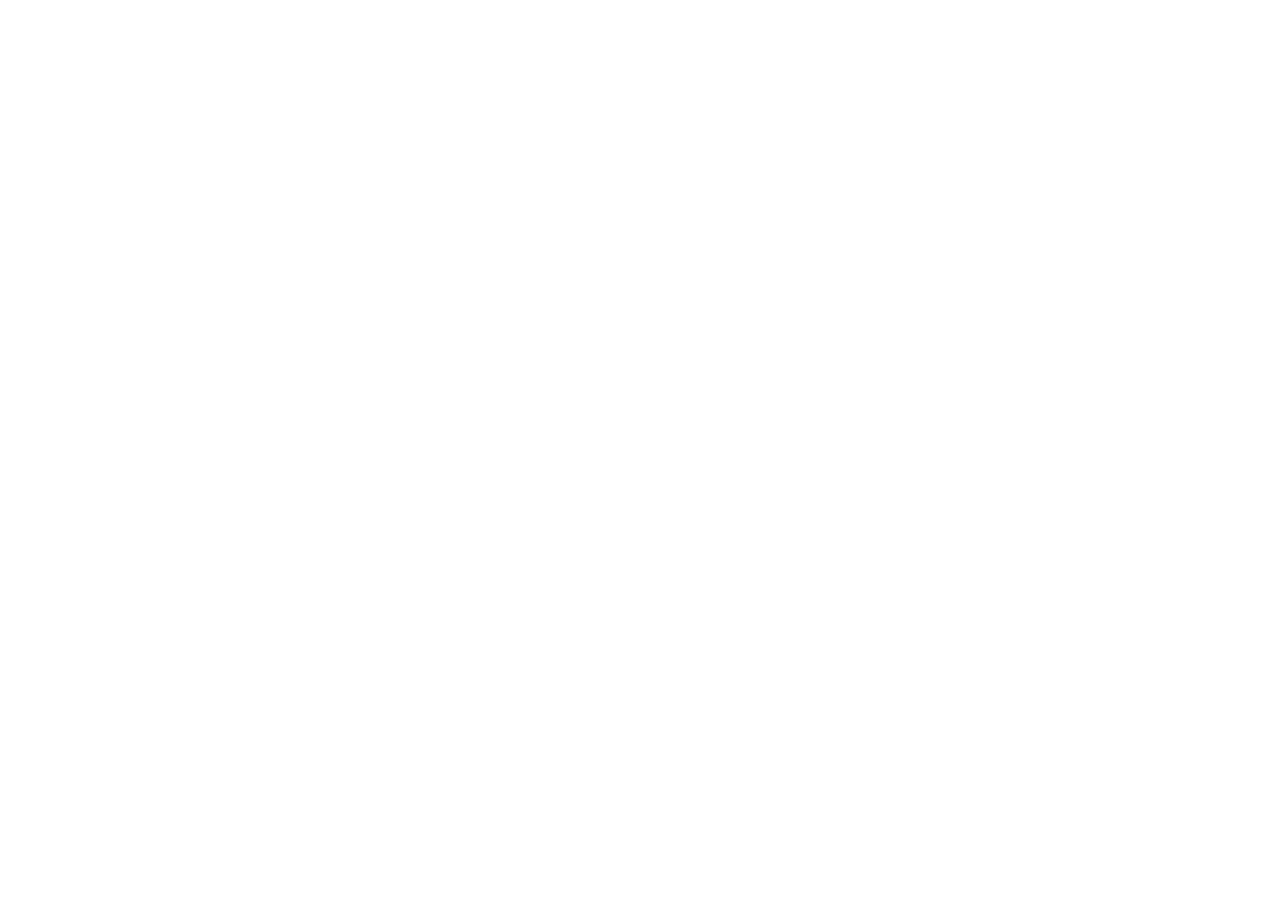
==== index.html @ a49b87bd "Новые текстуры листьев + util.js" ====
<!DOCTYPE html>
<html>
    <head>
        <title>Game</title>
        <script src="js/lib/pixi.js"></script>
        <script src="js/lib/notifyObject-1.0.0.js"></script>
        <script src="js/lib/neuroplay-1.0.0.js"></script>
        <script src="js/main.js"></script>
        <script src="js/util.js"></script>
        <script src="js/Game.js"></script>
        <script src="js/Wave.js"></script>
        <script src="js/Leaf.js"></script>
    </head>
    <body style="margin: 0; padding: 0; overflow: hidden;">
        <div>
            <canvas id="game-canvas"></canvas>
        </div>
    </body>
</html>
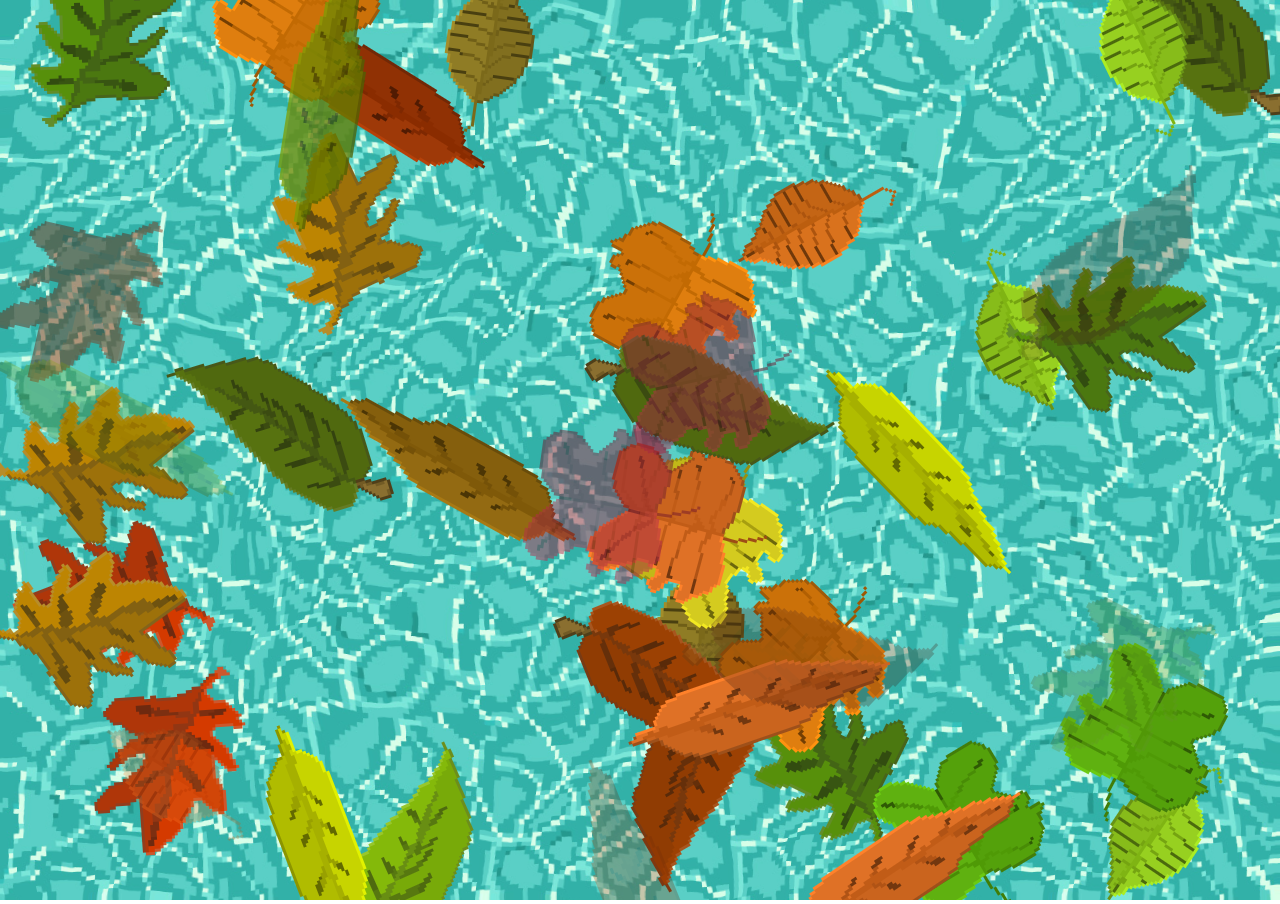
==== commit c068a706: "Revert "ТЗ 1"" ====
--- a/index.html
+++ b/index.html
@@ -1,7 +1,7 @@
 <!DOCTYPE html>
 <html>
     <head>
-        <title>Game</title>
+        <title>Wind and leaves</title>
         <script src="js/lib/pixi.js"></script>
         <script src="js/lib/notifyObject-1.0.0.js"></script>
         <script src="js/lib/neuroplay-1.0.0.js"></script>
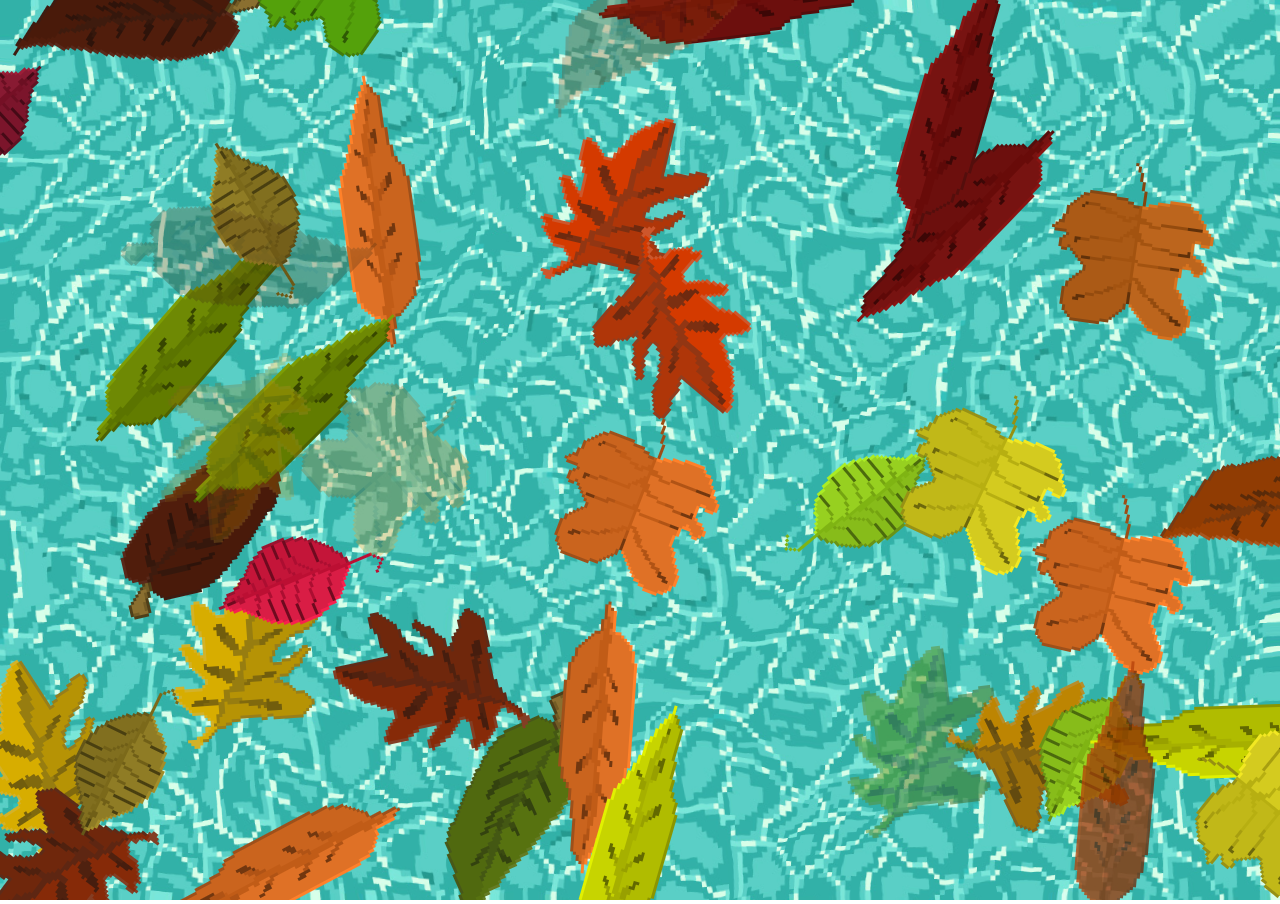
==== commit d276416a: "О техзадании" ====
--- a/index.html
+++ b/index.html
@@ -1,7 +1,8 @@
 <!DOCTYPE html>
 <html>
     <head>
-        <title>Wind and leaves</title>
+        <title>Waves and leaves</title>
+        <link rel="icon" href="img/favicon.ico" type=”image/x-icon”>
         <script src="js/lib/pixi.js"></script>
         <script src="js/lib/notifyObject-1.0.0.js"></script>
         <script src="js/lib/neuroplay-1.0.0.js"></script>
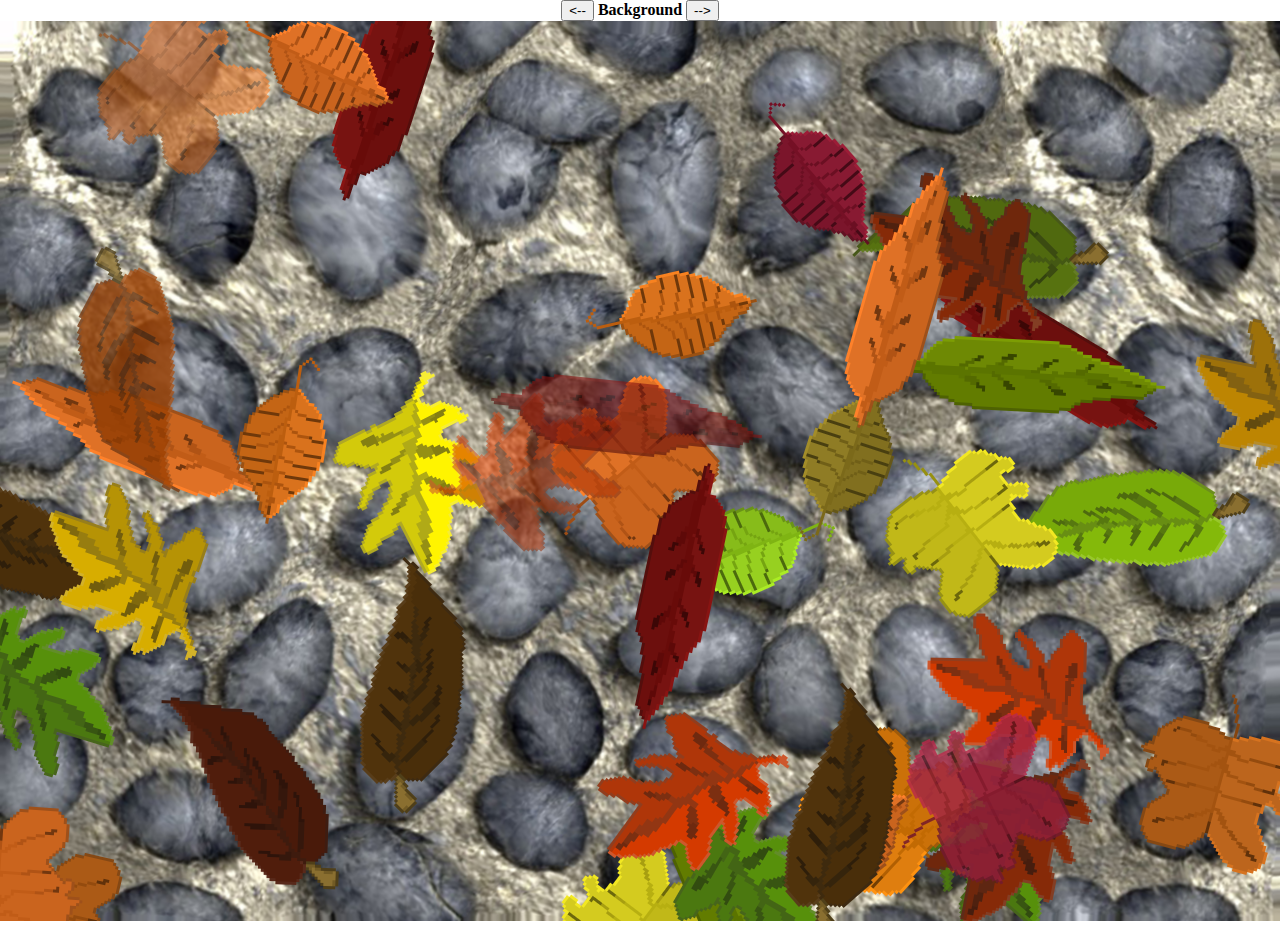
==== commit 592ffb82: "Смена фонов" ====
--- a/index.html
+++ b/index.html
@@ -13,8 +13,14 @@
         <script src="js/Leaf.js"></script>
     </head>
     <body style="margin: 0; padding: 0; overflow: hidden;">
+        <div id="control-panel" align="center">
+            <button onclick="g_game.changeBackground(-1);"><--</button>
+            <b>Background</b>
+            <button onclick="g_game.changeBackground(1);">--></button>
+        </div>
+        
         <div>
-            <canvas id="game-canvas"></canvas>
+            <canvas id="game-canvas" onclick="g_game.createWave(80);"></canvas>
         </div>
     </body>
 </html>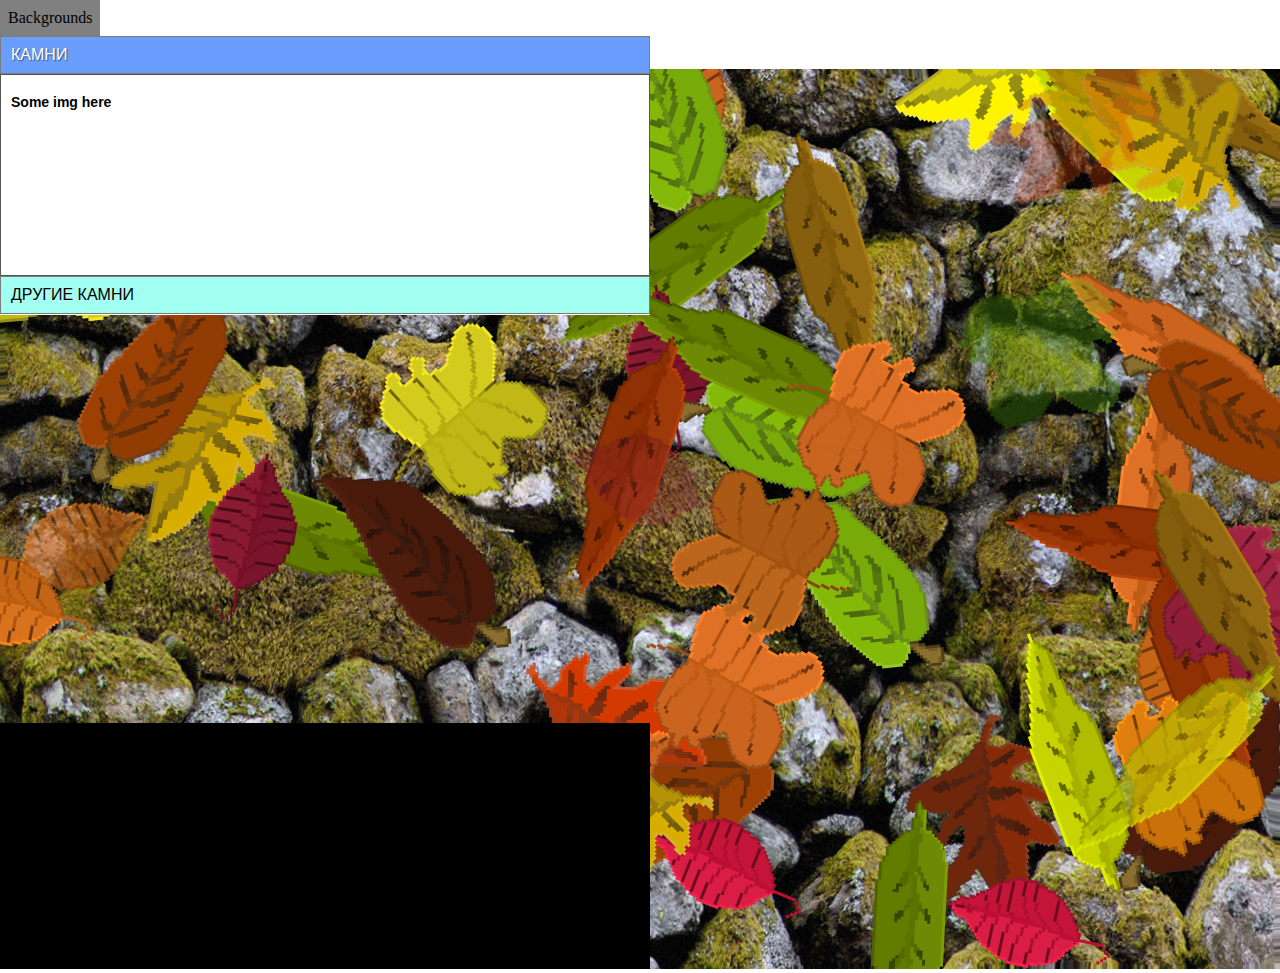
==== commit 82470ec8: "Меню выбора фонов" ====
--- a/index.html
+++ b/index.html
@@ -1,26 +1,66 @@
 <!DOCTYPE html>
 <html>
-    <head>
-        <title>Waves and leaves</title>
-        <link rel="icon" href="img/favicon.ico" type=”image/x-icon”>
-        <script src="js/lib/pixi.js"></script>
-        <script src="js/lib/notifyObject-1.0.0.js"></script>
-        <script src="js/lib/neuroplay-1.0.0.js"></script>
-        <script src="js/main.js"></script>
-        <script src="js/util.js"></script>
-        <script src="js/Game.js"></script>
-        <script src="js/Wave.js"></script>
-        <script src="js/Leaf.js"></script>
-    </head>
-    <body style="margin: 0; padding: 0; overflow: hidden;">
-        <div id="control-panel" align="center">
+
+<head>
+    <title>Waves and leaves</title>
+
+    <link rel="icon" href="img/favicon.ico" type=”image/x-icon”>
+    <link rel="stylesheet" type="text/css" href="css/style.css">
+
+    <script src="js/lib/pixi.js"></script>
+    <script src="js/lib/notifyObject-1.0.0.js"></script>
+    <script src="js/lib/neuroplay-1.0.0.js"></script>
+    <script src="js/main.js"></script>
+    <script src="js/util.js"></script>
+    <script src="js/Game.js"></script>
+    <script src="js/Wave.js"></script>
+    <script src="js/Leaf.js"></script>
+
+</head>
+
+<body>
+
+    <div class="control-panel">
+
+        <ul class="menu">
+            <li class="dropdown">
+                <a>Backgrounds</a>
+                <ul class="submenu">
+                    <li>
+                        <div class="accordion vertical">
+                            <ul>
+                                <li>
+                                    <input type="checkbox" id="checkbox-1" name="checkbox-accordion" checked />
+                                    <label for="checkbox-1">Камни</label>
+                                    <div class="content">
+                                        <h4>Some img here</h4>
+                                    </div>
+                                </li>
+                                <li>
+                                    <input type="checkbox" id="checkbox-2" name="checkbox-accordion" />
+                                    <label for="checkbox-2">Другие камни</label>
+                                    <div class="content">
+                                        <h4>Some img here</h4>
+                                    </div>
+                                </li>
+                            </ul>
+                        </div>
+                    </li>
+                </ul>
+            </li>
+        </ul>
+        </li>
+        </ul>
+
+
+        <div class="background-select">
             <button onclick="g_game.changeBackground(-1);"><--</button>
-            <b>Background</b>
+            <a>Background</a>
             <button onclick="g_game.changeBackground(1);">--></button>
         </div>
-        
-        <div>
-            <canvas id="game-canvas" onclick="g_game.createWave(80);"></canvas>
-        </div>
-    </body>
+    </div>
+
+    <canvas id="game-canvas" onclick="g_game.createWave(80);"></canvas>
+</body>
+
 </html>--- a/css/style.css
+++ b/css/style.css
@@ -0,0 +1,143 @@
+    body {
+        margin: 0;
+        overflow: hidden;
+    }
+    
+    .control-panel {
+        background-color: rgb(255, 255, 255);
+    }
+    
+    .background-select {
+        display: block;
+        padding: 6px;
+        font-weight: bold;
+    }
+    
+    .menu {
+        display: block;
+        z-index: 999999;
+        margin: 0px;
+        padding: 0px;
+    }
+    
+    .menu li {
+        display: inline-block;
+        position: relative;
+    }
+    
+    .menu li.dropdown:hover>.submenu {
+        display: block;
+    }
+    
+    .menu li a {
+        display: block;
+        padding: 9px 8px;
+        background: #ccc;
+    }
+    
+    .menu li a:hover {
+        background: grey;
+    }
+    
+    .menu .submenu {
+        display: none;
+    }
+    
+    .submenu {
+        margin: 0px;
+        padding: 0px;
+        position: absolute;
+        left: 0px;
+        list-style-type: none;
+        display: block;
+        z-index: 9;
+    }
+    
+    .submenu li {
+        display: block;
+    }
+    
+    .submenu li a {
+        display: block;
+        background: #999;
+        color: #fff;
+        padding: 8px 6px;
+        margin-bottom: 1px;
+    }
+    
+    .menu .submenu>li.dropdown:hover>.submenu {
+        display: block;
+    }
+    
+    .accordion {
+        font-family: Arial, Helvetica, sans-serif;
+        font-size: 14px;
+        width: 650px;
+        padding: 0px;
+        background: #fff;
+    }
+    
+    .accordion ul {
+        list-style: none;
+        margin: 0;
+        padding: 0;
+    }
+    
+    .accordion li {
+        margin: 0;
+        padding: 0;
+    }
+    
+    .accordion [type=radio],
+    .accordion [type=checkbox] {
+        display: none;
+    }
+    
+    .accordion label {
+        display: block;
+        font-size: 16px;
+        line-height: 16px;
+        background: #a1fff2;
+        border: 1px solid #7c7c7c;
+        color: #000000;
+        text-shadow: 1px 1px 1px rgba(255, 255, 255, 0.3);
+        cursor: pointer;
+        text-transform: uppercase;
+    }
+    
+    .accordion ul li label:hover,
+    .accordion [type=radio]:checked~label,
+    .accordion [type=checkbox]:checked~label {
+        background: #699eff;
+        color: #FFF;
+        text-shadow: 1px 1px 1px rgba(0, 0, 0, 0.5)
+    }
+    
+    .accordion .content {
+        padding: 0px 10px;
+        overflow: hidden;
+        border: 1px solid #fff;
+    }
+    
+    .vertical ul li {
+        overflow: hidden;
+    }
+    
+    .vertical ul li label {
+        padding: 10px;
+    }
+    
+    .vertical ul li label:hover {
+        border: 1px solid #555555;
+    }
+    
+    .vertical ul li .content {
+        height: 0px;
+        border-top: 0;
+        transition: all .4s ease-out;
+    }
+    
+    .vertical [type=checkbox]:checked~label~.content {
+        height: 200px;
+        border: 1px solid #555555;
+    }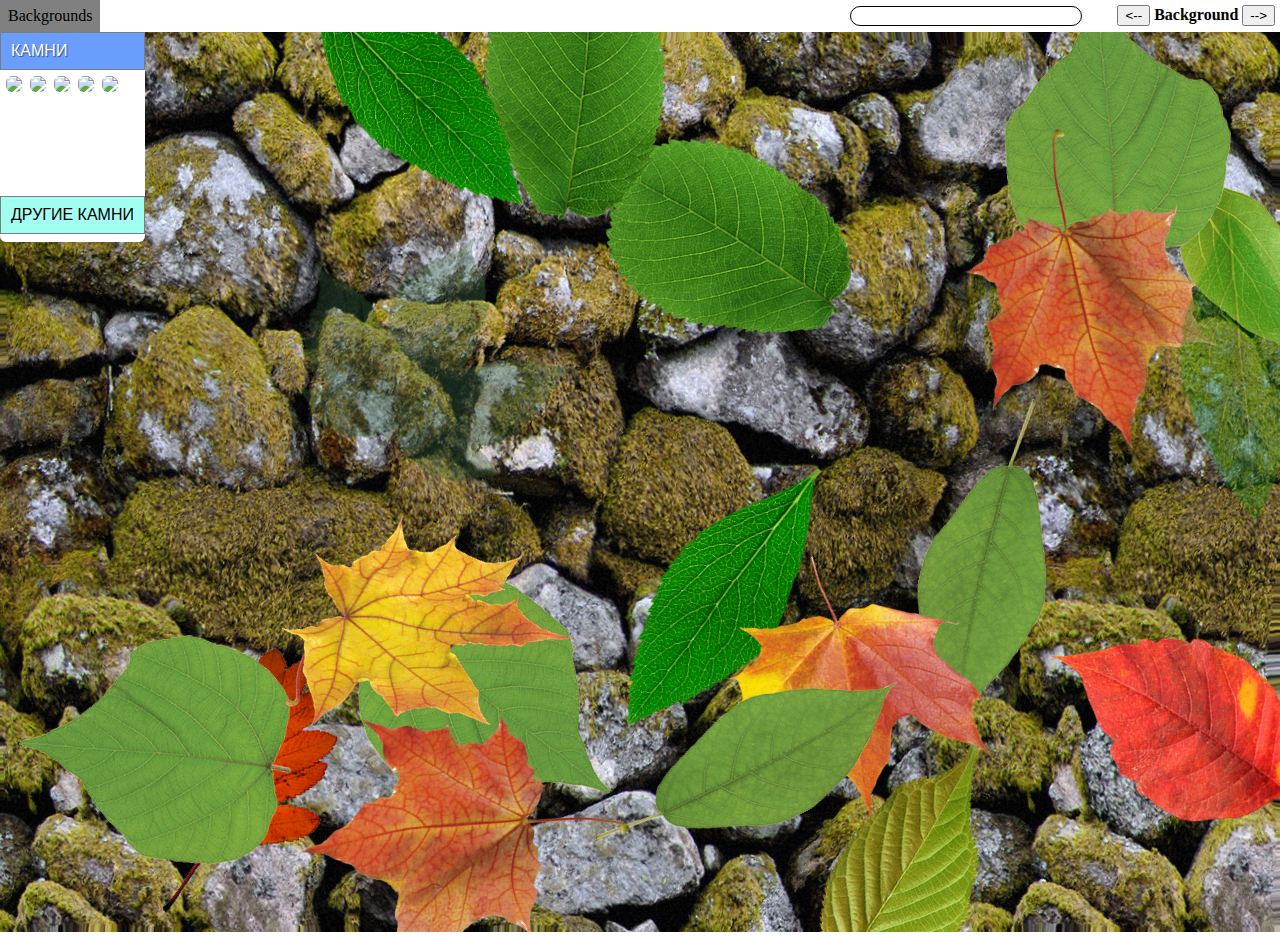
==== commit 1c36c026: "Индикатор концентрации" ====
--- a/index.html
+++ b/index.html
@@ -33,14 +33,23 @@
                                     <input type="checkbox" id="checkbox-1" name="checkbox-accordion" checked />
                                     <label for="checkbox-1">Камни</label>
                                     <div class="content">
-                                        <h4>Some img here</h4>
+                                        <img id="1" class="bg-miniature"></img>
+                                        <img id="2" class="bg-miniature"></img>
+                                        <img id="3" class="bg-miniature"></img>
+                                        <img id="4" class="bg-miniature"></img>
+                                        <img id="5" class="bg-miniature"></img>
+
                                     </div>
                                 </li>
                                 <li>
                                     <input type="checkbox" id="checkbox-2" name="checkbox-accordion" />
                                     <label for="checkbox-2">Другие камни</label>
                                     <div class="content">
-                                        <h4>Some img here</h4>
+                                        <img id="6" class="bg-miniature"></img>
+                                        <img id="7" class="bg-miniature"></img>
+                                        <img id="8" class="bg-miniature"></img>
+                                        <img id="9" class="bg-miniature"></img>
+                                        <img id="10" class="bg-miniature"></img>
                                     </div>
                                 </li>
                             </ul>
@@ -49,14 +58,15 @@
                 </ul>
             </li>
         </ul>
-        </li>
-        </ul>
-
 
         <div class="background-select">
             <button onclick="g_game.changeBackground(-1);"><--</button>
             <a>Background</a>
             <button onclick="g_game.changeBackground(1);">--></button>
+        </div>
+
+        <div id="indicator">
+            <div id="indicator-bg"></div>
         </div>
     </div>
 
--- a/css/style.css
+++ b/css/style.css
@@ -2,19 +2,51 @@
         margin: 0;
         overflow: hidden;
     }
-    
+
     .control-panel {
         background-color: rgb(255, 255, 255);
+        display: block;
+
     }
     
     .background-select {
-        display: block;
-        padding: 6px;
+        float: right;
+        padding: 5px;
+        width: fit-content;
         font-weight: bold;
     }
     
+    #indicator {
+        float: right;
+        margin-right: 30px;
+        margin-top: 6px;
+        width: fit-content;
+        border: 1px solid black;
+        border-radius: 15px;
+
+    }
+
+    #indicator #indicator-bg {
+        background: linear-gradient(to right, #00CC00, #FF0000);
+        width: 230px;
+        height: 18px;
+        border-radius: 15px;
+        clip-path: inset(0px 230px 0px 0px);
+    }
+
+    .bg-miniature {
+        margin: 2px;
+        border-radius: 6px;
+    }
+
+    .bg-miniature:hover {
+        border: 2px solid black;
+        border-radius: 6px;
+        margin: 0px;
+    }
+
     .menu {
-        display: block;
+        display: inline-block;
         z-index: 999999;
         margin: 0px;
         padding: 0px;
@@ -31,7 +63,7 @@
     
     .menu li a {
         display: block;
-        padding: 9px 8px;
+        padding: 7px 8px;
         background: #ccc;
     }
     
@@ -72,9 +104,10 @@
     .accordion {
         font-family: Arial, Helvetica, sans-serif;
         font-size: 14px;
-        width: 650px;
+        width: max-content;
         padding: 0px;
         background: #fff;
+        border-radius: 6px;
     }
     
     .accordion ul {
@@ -114,9 +147,8 @@
     }
     
     .accordion .content {
-        padding: 0px 10px;
+        margin: 4px;
         overflow: hidden;
-        border: 1px solid #fff;
     }
     
     .vertical ul li {
@@ -134,10 +166,9 @@
     .vertical ul li .content {
         height: 0px;
         border-top: 0;
-        transition: all .4s ease-out;
+        transition: all .3s ease-out;
     }
     
     .vertical [type=checkbox]:checked~label~.content {
-        height: 200px;
-        border: 1px solid #555555;
+        height: 118px;
     }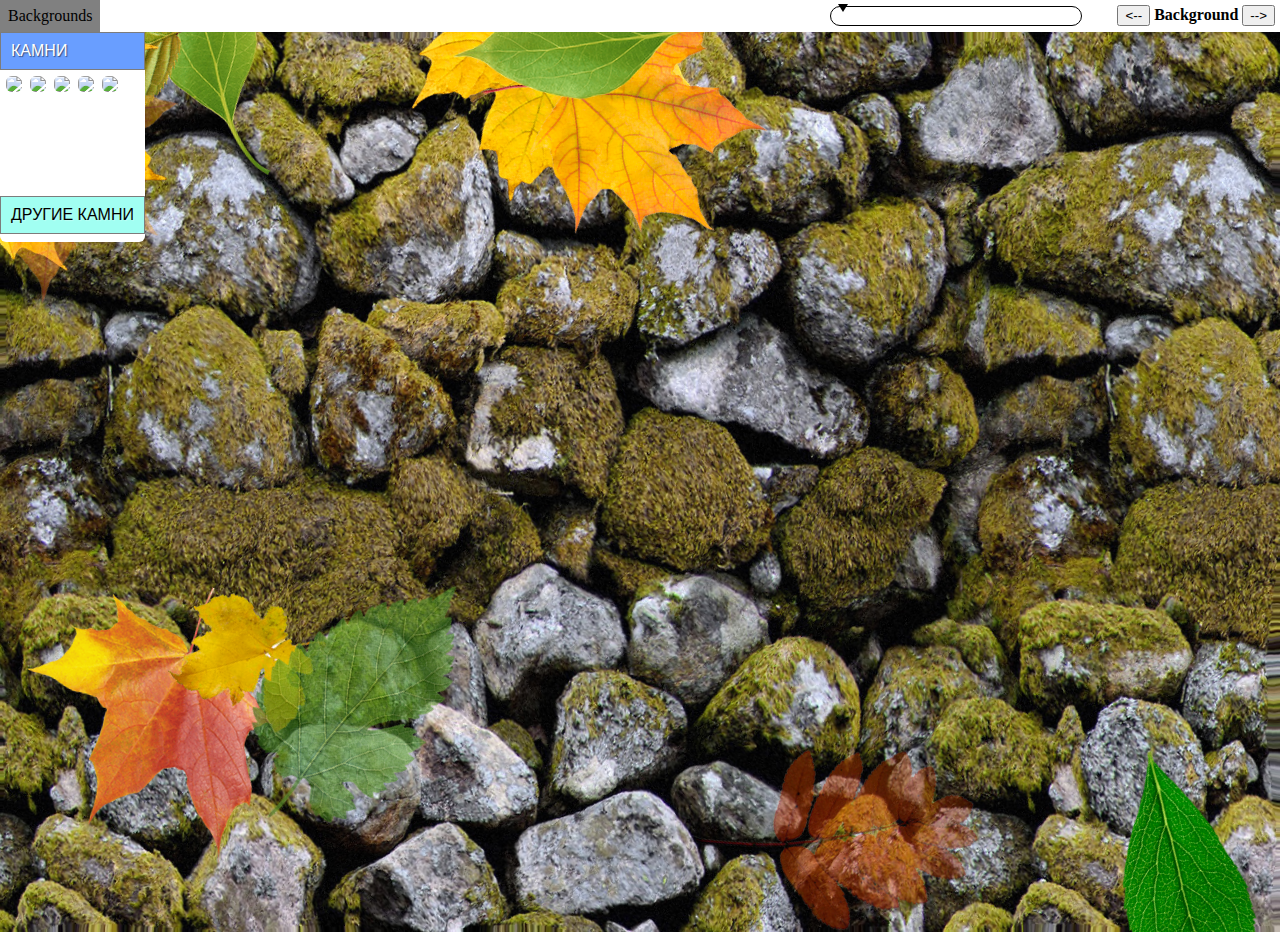
==== commit 22022cec: "Маркер максимального значения" ====
--- a/index.html
+++ b/index.html
@@ -67,6 +67,7 @@
 
         <div id="indicator">
             <div id="indicator-bg"></div>
+            <div id="max-marker"></div>
         </div>
     </div>
 
--- a/css/style.css
+++ b/css/style.css
@@ -17,21 +17,33 @@
     }
     
     #indicator {
+        position: relative;
         float: right;
         margin-right: 30px;
         margin-top: 6px;
         width: fit-content;
-        border: 1px solid black;
-        border-radius: 15px;
-
+        border: 1px solid rgb(0, 0, 0);
+        border-radius: 10px;
     }
-
+    
     #indicator #indicator-bg {
         background: linear-gradient(to right, #00CC00, #FF0000);
-        width: 230px;
+        width: 250px;
         height: 18px;
         border-radius: 15px;
-        clip-path: inset(0px 230px 0px 0px);
+        clip-path: inset(0px 250px 0px 0px);
+        transition: all .3s ease;
+    }
+    
+    #indicator #max-marker {
+        position: absolute;
+        top: -3px;
+        left: 7px;
+        border: 5px solid transparent;
+        border-top: 8px solid rgb(0, 0, 0);
+        width: 0;
+        height: 0;
+        transition: all .3s ease;
     }
 
     .bg-miniature {
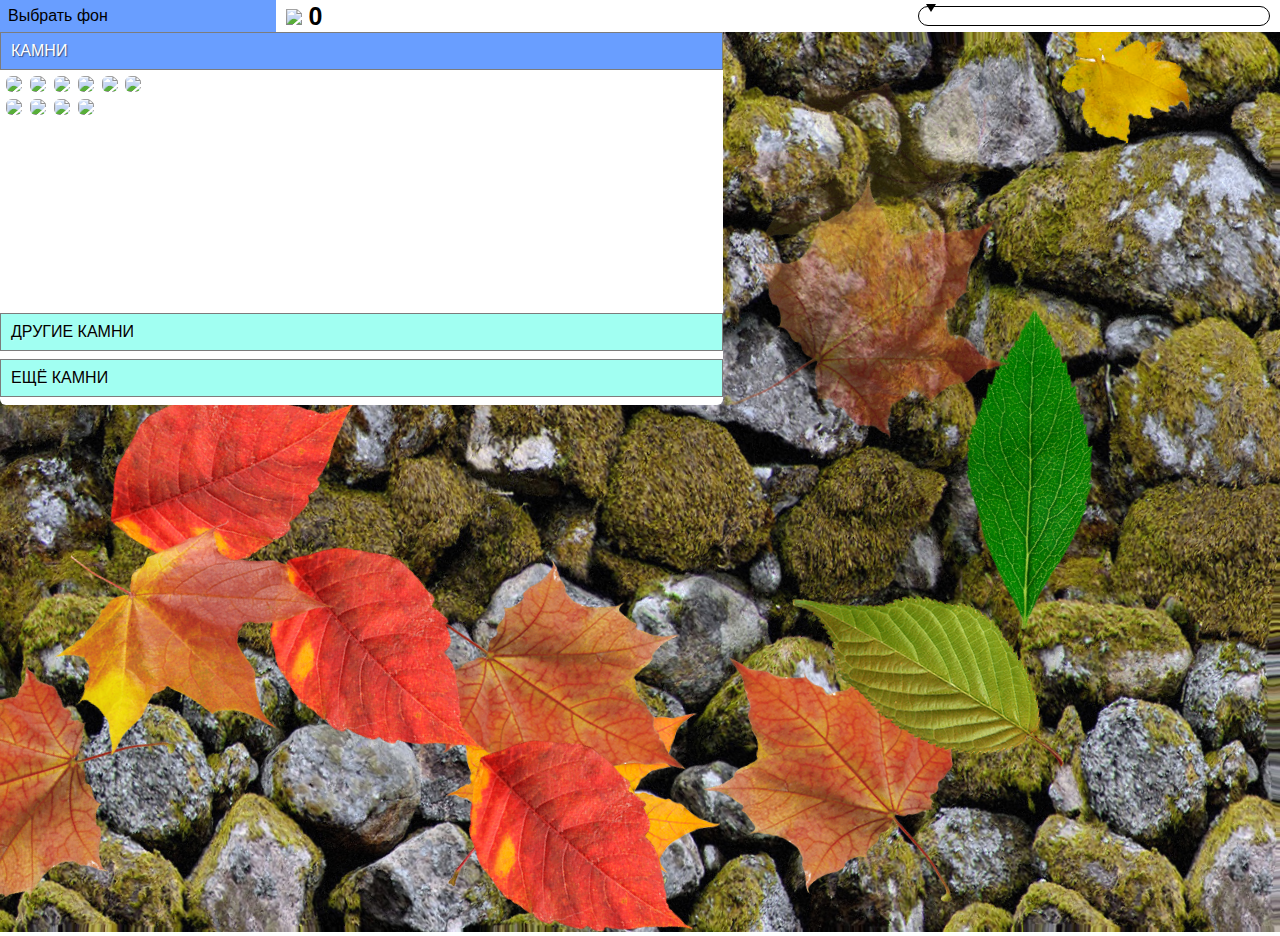
==== commit 58b13e13: "Миниатюры фонов + сохранение выбранного фона" ====
--- a/index.html
+++ b/index.html
@@ -24,7 +24,7 @@
 
         <ul class="menu">
             <li class="dropdown">
-                <a>Backgrounds</a>
+                <a>Выбрать фон</a>
                 <ul class="submenu">
                     <li>
                         <div class="accordion vertical">
@@ -38,6 +38,13 @@
                                         <img id="3" class="bg-miniature"></img>
                                         <img id="4" class="bg-miniature"></img>
                                         <img id="5" class="bg-miniature"></img>
+                                        <img id="6" class="bg-miniature"></img>
+                                        <br>
+                                        <img id="7" class="bg-miniature"></img>
+                                        <img id="8" class="bg-miniature"></img>
+                                        <img id="9" class="bg-miniature"></img>
+                                        <img id="10" class="bg-miniature"></img>
+
 
                                     </div>
                                 </li>
@@ -45,11 +52,35 @@
                                     <input type="checkbox" id="checkbox-2" name="checkbox-accordion" />
                                     <label for="checkbox-2">Другие камни</label>
                                     <div class="content">
-                                        <img id="6" class="bg-miniature"></img>
-                                        <img id="7" class="bg-miniature"></img>
-                                        <img id="8" class="bg-miniature"></img>
-                                        <img id="9" class="bg-miniature"></img>
-                                        <img id="10" class="bg-miniature"></img>
+                                        <img id="11" class="bg-miniature"></img>
+                                        <img id="12" class="bg-miniature"></img>
+                                        <img id="13" class="bg-miniature"></img>
+                                        <img id="14" class="bg-miniature"></img>
+                                        <img id="15" class="bg-miniature"></img>
+                                        <img id="16" class="bg-miniature"></img>
+                                        <br>
+                                        <img id="17" class="bg-miniature"></img>
+                                        <img id="18" class="bg-miniature"></img>
+                                        <img id="19" class="bg-miniature"></img>
+                                        <img id="20" class="bg-miniature"></img>
+                                    </div>
+                                </li>
+                                <li>
+                                    <input type="checkbox" id="checkbox-3" name="checkbox-accordion" />
+                                    <label for="checkbox-3">Ещё камни</label>
+                                    <div class="content">
+                                        <img id="21" class="bg-miniature"></img>
+                                        <img id="22" class="bg-miniature"></img>
+                                        <img id="23" class="bg-miniature"></img>
+                                        <img id="24" class="bg-miniature"></img>
+                                        <img id="25" class="bg-miniature"></img>
+                                        <img id="26" class="bg-miniature"></img>
+                                        <br>
+                                        <img id="27" class="bg-miniature"></img>
+                                        <img id="28" class="bg-miniature"></img>
+                                        <img id="29" class="bg-miniature"></img>
+                                        <img id="30" class="bg-miniature"></img>
+                                        <img id="31" class="bg-miniature"></img>
                                     </div>
                                 </li>
                             </ul>
@@ -59,15 +90,14 @@
             </li>
         </ul>
 
-        <div class="background-select">
-            <button onclick="g_game.changeBackground(-1);"><--</button>
-            <a>Background</a>
-            <button onclick="g_game.changeBackground(1);">--></button>
-        </div>
-
         <div id="indicator">
             <div id="indicator-bg"></div>
             <div id="max-marker"></div>
+        </div>
+
+        <div id="leaves-counter">
+            <img src="img/leaf-icon.svg"></img>
+            <a id="removed-leaves-value">0</a>
         </div>
     </div>
 
--- a/css/style.css
+++ b/css/style.css
@@ -1,6 +1,8 @@
     body {
         margin: 0;
         overflow: hidden;
+        font-family: sans-serif;
+        font: Helvetica;
     }
 
     .control-panel {
@@ -16,10 +18,22 @@
         font-weight: bold;
     }
     
+    #leaves-counter {
+        float: left;
+        margin-left: 10px;
+        margin-top: 2px;
+    }
+
+    #leaves-counter #removed-leaves-value {
+        padding: 0px 2px;
+        font-size: 25px;
+        font-weight: bold;
+    }
+
     #indicator {
         position: relative;
         float: right;
-        margin-right: 30px;
+        margin-right: 10px;
         margin-top: 6px;
         width: fit-content;
         border: 1px solid rgb(0, 0, 0);
@@ -28,10 +42,10 @@
     
     #indicator #indicator-bg {
         background: linear-gradient(to right, #00CC00, #FF0000);
-        width: 250px;
+        width: 350px;
         height: 18px;
         border-radius: 15px;
-        clip-path: inset(0px 250px 0px 0px);
+        clip-path: inset(0px 350px 0px 0px);
         transition: all .3s ease;
     }
     
@@ -58,10 +72,10 @@
     }
 
     .menu {
-        display: inline-block;
         z-index: 999999;
         margin: 0px;
         padding: 0px;
+        float: left;
     }
     
     .menu li {
@@ -76,11 +90,12 @@
     .menu li a {
         display: block;
         padding: 7px 8px;
-        background: #ccc;
+        width: 260px;
+        background: #a1fff2;
     }
     
     .menu li a:hover {
-        background: grey;
+        background: #699eff;
     }
     
     .menu .submenu {
@@ -178,9 +193,9 @@
     .vertical ul li .content {
         height: 0px;
         border-top: 0;
-        transition: all .3s ease-out;
+        transition: all .3s ease-in-out;
     }
     
     .vertical [type=checkbox]:checked~label~.content {
-        height: 118px;
+        height: 235px;
     }